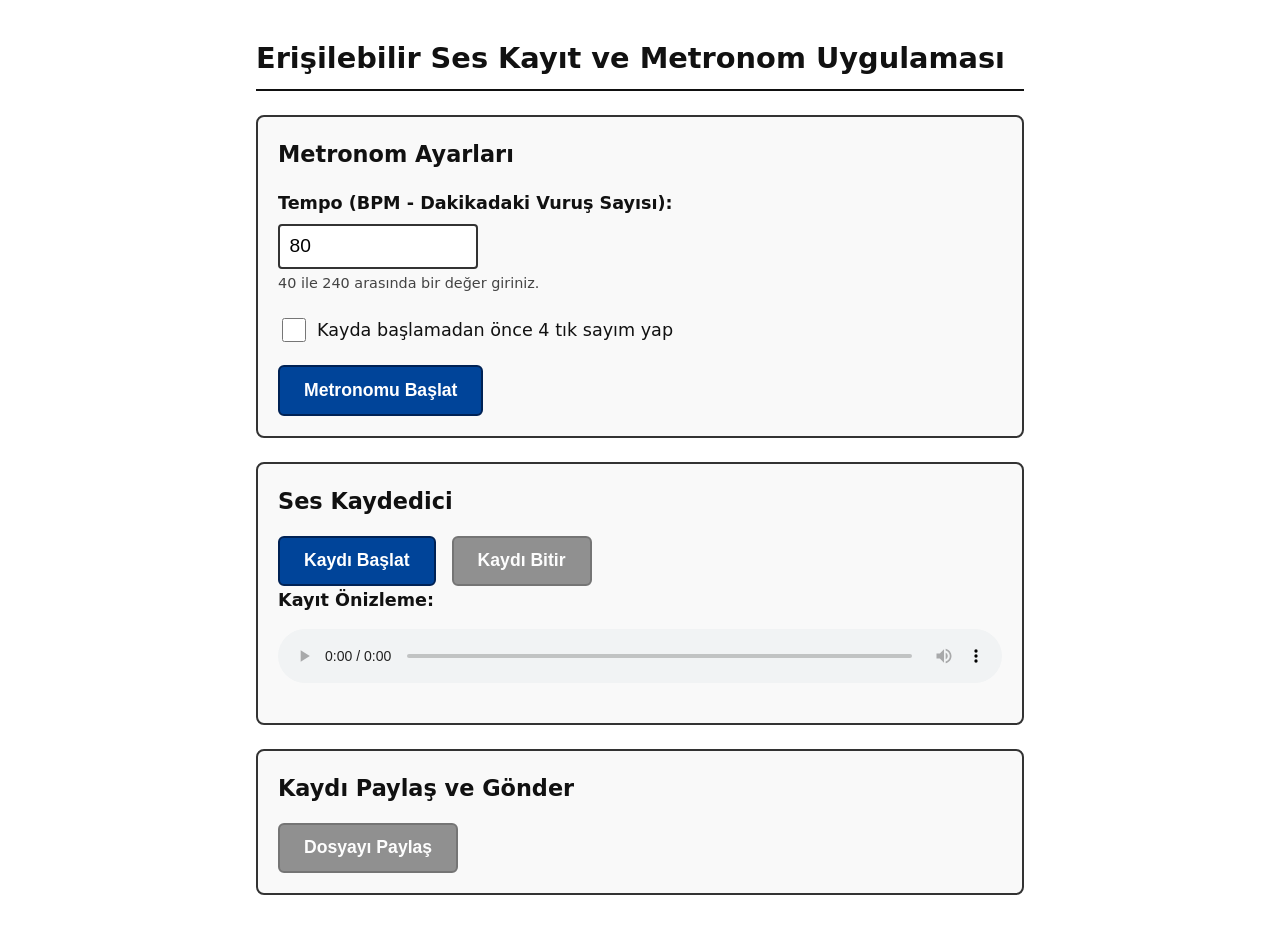
==== index.html @ 996d51dc "feat(pwa): add progressive web app support and offline capabilities - Add Web App Manifest (manifest" ====
<!DOCTYPE html>
<html lang="tr">
<head>
    <meta charset="UTF-8">
    <meta name="viewport" content="width=device-width, initial-scale=1.0">
<title>Kadans - Erişilebilir Metronom ve Ses Kaydedici</title>
<meta name="title" content="Kadans - Erişilebilir Metronom ve Ses Kaydedici">
<meta name="description" content="Müzisyenler için geliştirilmiş ekran okuyucu uyumlu metronomlu ses kayıt uygulaması.">
<meta name="keywords" content="kadans, erişilebilir metronom, ekran okuyucu metronom, voiceover metronom, talkback ses kaydedici, web audio metronom">
<meta name="author" content="Kadans">

<meta property="og:type" content="website">
<meta property="og:url" content="iste-URL'si">
<meta property="og:title" content="Kadans - Erişilebilir Metronom ve Ses Kaydedici">
<meta property="og:description" content="Müzisyenler için geliştirilmiş ekran okuyucu uyumlu metronomlu ses kayıt uygulaması.">

<meta name="twitter:card" content="summary_large_image">
<meta name="twitter:url" content="site-URL'si">
<meta name="twitter:title" content="Kadans - Erişilebilir Metronom ve Ses Kaydedici">
<meta name="twitter:description" content="Müzisyenler için geliştirilmiş ekran okuyucu uyumlu metronomlu ses kayıt uygulaması.">
<meta name="twitter:image" content="site-URL'si/og-image.png">

  <meta name="theme-color" content="#007bff">


    <link rel="stylesheet" href="style.css">
  <link rel="manifest" href="/manifest.json">  
</head>
<body>

    <a href="#main-content" class="sr-only sr-only-focusable">Ana İçeriğe Atla</a>

    <header>
        <h1>Erişilebilir Ses Kayıt ve Metronom Uygulaması</h1>
    </header>

    <div id="statusRegion" class="sr-only" aria-live="polite" aria-atomic="true" role="status"></div>

    <main id="main-content">
        
        <section aria-label="Metronom Ayarları" class="app-section">
            <h2>Metronom Ayarları</h2>
            
            <div class="form-group">
                <label for="bpm">Tempo (BPM - Dakikadaki Vuruş Sayısı):</label>
                <input 
                    type="number" 
                    id="bpm" 
                    min="40" 
                    max="240" 
                    value="80" 
                    aria-describedby="bpmHelp"
                >
                <span id="bpmHelp" class="help-text">40 ile 240 arasında bir değer giriniz.</span>
            </div>

            <div class="form-group checkbox-group">
                <input type="checkbox" id="chkCountIn">
                <label for="chkCountIn">Kayda başlamadan önce 4 tık sayım yap</label>
            </div>

            <div class="button-group">
                <button id="btnMetronome" type="button" aria-pressed="false">
                    Metronomu Başlat
                </button>
            </div>
        </section>

        <section aria-label="Ses Kayıt Kontrolleri" class="app-section">
            <h2>Ses Kaydedici</h2>

            <div class="button-group">
                <button id="btnRecord" type="button">Kaydı Başlat</button>
                <button id="btnStop" type="button" disabled>Kaydı Bitir</button>
            </div>

            <div class="form-group">
                <label for="audioPreview" id="audioPreviewLabel">Kayıt Önizleme:</label>
                <audio id="audioPreview" controls aria-labelledby="audioPreviewLabel" tabindex="0"></audio>
            </div>
        </section>

        <section aria-label="Paylaşım ve Gönderim" class="app-section">
            <h2>Kaydı Paylaş ve Gönder</h2>

            <div class="button-group">
                <button id="btnShare" type="button" disabled>Dosyayı Paylaş</button>
            </div>
        </section>

    </main>

    <script src="app.js"></script>
</body>
</html>
---- style.css ----
/* Base Typography and Layout */
* {
    box-sizing: border-box;
}

body {
    font-family: system-ui, -apple-system, BlinkMacSystemFont, "Segoe UI", Roboto, Arial, sans-serif;
    line-height: 1.6;
    background-color: #ffffff;
    color: #111111;
    margin: 0;
    padding: 1rem;
    max-width: 800px;
    margin-left: auto;
    margin-right: auto;
}

h1 {
    font-size: 1.8rem;
    margin-bottom: 1.5rem;
    border-bottom: 2px solid #111111;
    padding-bottom: 0.5rem;
}

h2 {
    font-size: 1.4rem;
    margin-top: 0;
    margin-bottom: 1rem;
}

.app-section {
    border: 2px solid #333333;
    border-radius: 8px;
    padding: 1.25rem;
    margin-bottom: 1.5rem;
    background-color: #f9f9f9;
}

.form-group {
    margin-bottom: 1.25rem;
    display: flex;
    flex-direction: column;
}

.checkbox-group {
    flex-direction: row;
    align-items: center;
    gap: 0.5rem;
}

label {
    font-weight: bold;
    font-size: 1.1rem;
    margin-bottom: 0.4rem;
}

.checkbox-group label {
    margin-bottom: 0;
    font-weight: normal;
}

.help-text {
    font-size: 0.9rem;
    color: #444444;
    margin-top: 0.2rem;
}

/* High-Contrast Form Controls */
input[type="number"] {
    font-size: 1.2rem;
    padding: 0.6rem;
    border: 2px solid #333333;
    border-radius: 4px;
    width: 100%;
    max-width: 200px;
    background-color: #ffffff;
    color: #000000;
}

input[type="checkbox"] {
    width: 24px;
    height: 24px;
    cursor: pointer;
}

/* High Touch Target Buttons (Minimum 48x48px) */
.button-group {
    display: flex;
    flex-wrap: wrap;
    gap: 1rem;
    margin-top: 0.5rem;
}

button {
    font-size: 1.1rem;
    font-weight: bold;
    padding: 0.8rem 1.5rem;
    min-height: 48px;
    min-width: 48px;
    background-color: #004499;
    color: #ffffff;
    border: 2px solid #002255;
    border-radius: 6px;
    cursor: pointer;
}

button:hover:not(:disabled) {
    background-color: #002255;
}

button:disabled {
    background-color: #767676;
    border-color: #555555;
    color: #ffffff;
    cursor: not-allowed;
    opacity: 0.8;
}

/* Distinct High-Contrast Focus Outline */
button:focus-visible,
input:focus-visible,
audio:focus-visible,
a:focus-visible {
    outline: 4px solid #d9381e !important;
    outline-offset: 3px !important;
}

audio {
    width: 100%;
    margin-top: 0.5rem;
}

/* Visually Hidden Class for Screen Readers Only */
.sr-only {
    position: absolute !important;
    width: 1px !important;
    height: 1px !important;
    padding: 0 !important;
    margin: -1px !important;
    overflow: hidden !important;
    clip: rect(0, 0, 0, 0) !important;
    white-space: nowrap !important;
    border: 0 !important;
}

.sr-only-focusable:focus {
    position: static !important;
    width: auto !important;
    height: auto !important;
    clip: auto !important;
    white-space: normal !important;
    background-color: #ffff00;
    color: #000000;
    padding: 0.5rem;
    font-weight: bold;
}
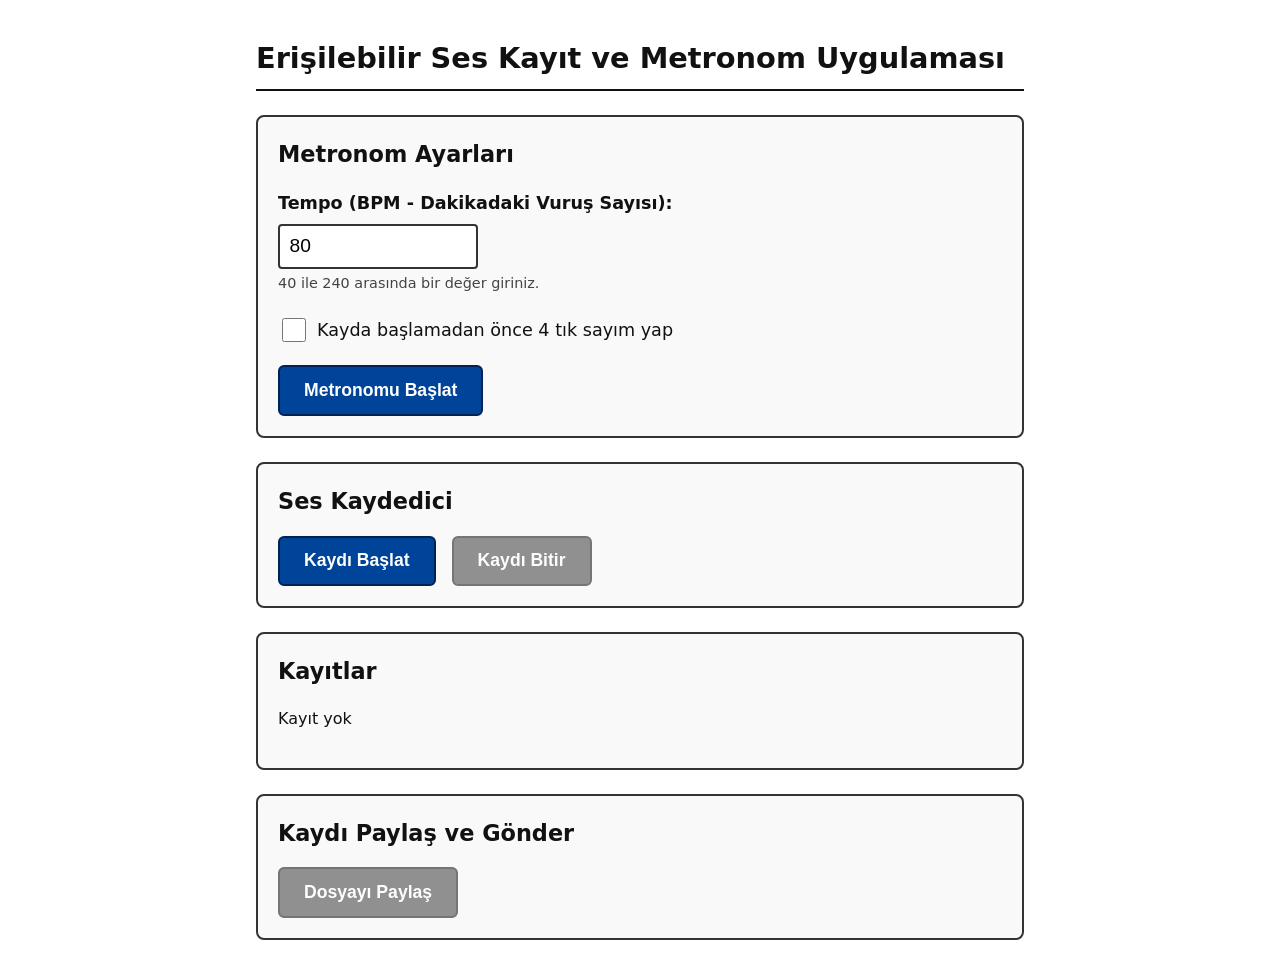
==== commit 14b0331a: "feat: add multi-audio list management and remove single preview Replace single audio preview element" ====
--- a/index.html
+++ b/index.html
@@ -73,10 +73,12 @@
                 <button id="btnRecord" type="button">Kaydı Başlat</button>
                 <button id="btnStop" type="button" disabled>Kaydı Bitir</button>
             </div>
+        </section>
 
-            <div class="form-group">
-                <label for="audioPreview" id="audioPreviewLabel">Kayıt Önizleme:</label>
-                <audio id="audioPreview" controls aria-labelledby="audioPreviewLabel" tabindex="0"></audio>
+        <section aria-label="Kayıt Listesi" class="app-section">
+            <h2>Kayıtlar</h2>
+            <div id="audioListContainer" role="region" aria-label="Kayıtlar Listesi" class="audio-list-wrapper">
+                <p>Kayıt yok</p>
             </div>
         </section>
 
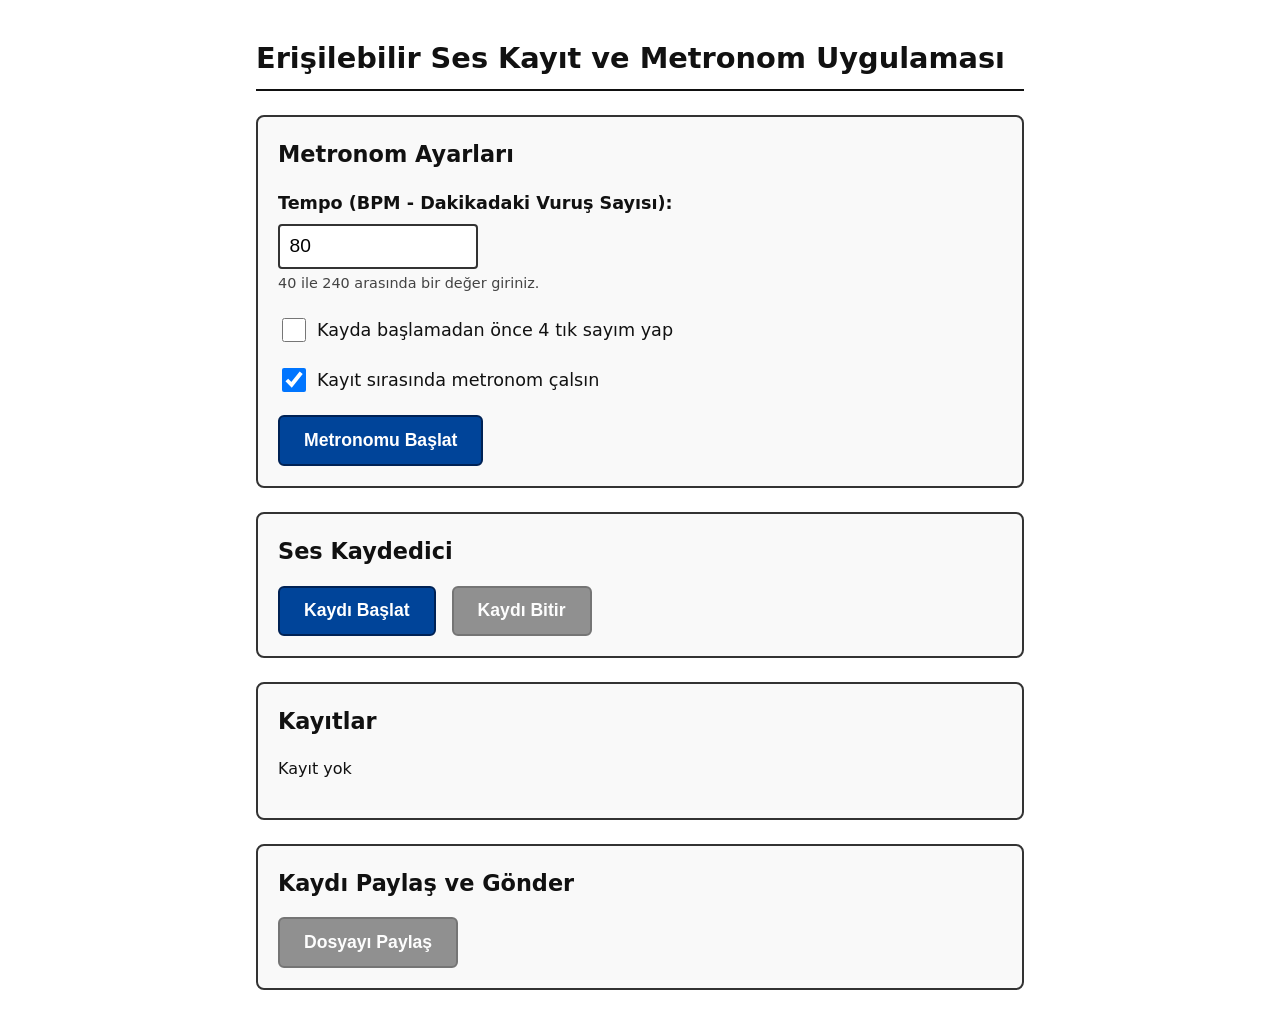
==== commit a687d136: "feat: add option to disable metronome during recording - Add checkbox to control metronome playback " ====
--- a/index.html
+++ b/index.html
@@ -59,6 +59,11 @@
                 <label for="chkCountIn">Kayda başlamadan önce 4 tık sayım yap</label>
             </div>
 
+            <div class="form-group checkbox-group">
+                <input type="checkbox" id="chkMetronomeDuringRecording" checked>
+                <label for="chkMetronomeDuringRecording">Kayıt sırasında metronom çalsın</label>
+            </div>
+
             <div class="button-group">
                 <button id="btnMetronome" type="button" aria-pressed="false">
                     Metronomu Başlat
@@ -72,6 +77,17 @@
             <div class="button-group">
                 <button id="btnRecord" type="button">Kaydı Başlat</button>
                 <button id="btnStop" type="button" disabled>Kaydı Bitir</button>
+            </div>
+
+            <!-- Kayıt Süresi Göstergesi -->
+            <div id="recordingTimeBar" class="recording-timebar" hidden >
+                <div class="timebar-header">
+                    <span class="timebar-label">Kayıt Süresi:</span>
+                    <span id="recordingTime" class="timebar-time" aria-label="Kayıt süresi">0:00</span>
+                </div>
+                <div class="timebar-progress-container" role="progressbar" aria-valuemin="0" aria-valuemax="100" aria-valuenow="0" aria-label="Kayıt süresi göstergesi">
+                    <div id="recordingProgress" class="timebar-progress-fill"></div>
+                </div>
             </div>
         </section>
 
@@ -92,6 +108,52 @@
 
     </main>
 
+    <!-- Keyboard Shortcuts Modal -->
+    <div id="shortcutsModal" class="modal" role="dialog" aria-labelledby="shortcutsModalTitle" aria-modal="true" hidden>
+        <div class="modal-content">
+            <div class="modal-header">
+                <h2 id="shortcutsModalTitle">Klavye Kısayolları</h2>
+                <button id="btnCloseModal" type="button" class="btn-close" aria-label="Kapat">×</button>
+            </div>
+            <div class="modal-body">
+                <ul class="shortcuts-list">
+                    <li>
+                        <kbd>Space</kbd>
+                        <span>Metronom başlat/durdur</span>
+                    </li>
+                    <li>
+                        <kbd>R</kbd>
+                        <span>Kayıt başlat</span>
+                    </li>
+                    <li>
+                        <kbd>S</kbd>
+                        <span>Kayıt durdur</span>
+                    </li>
+                    <li>
+                        <kbd>↑</kbd>
+                        <span>BPM 1 artır</span>
+                    </li>
+                    <li>
+                        <kbd>↓</kbd>
+                        <span>BPM 1 azalt</span>
+                    </li>
+                    <li>
+                        <kbd>→</kbd>
+                        <span>BPM 2 artır</span>
+                    </li>
+                    <li>
+                        <kbd>←</kbd>
+                        <span>BPM 2 azalt</span>
+                    </li>
+                    <li>
+                        <kbd>Shift</kbd> + <kbd>?</kbd>
+                        <span>Bu pencereyi aç/kapat</span>
+                    </li>
+                </ul>
+            </div>
+        </div>
+    </div>
+
     <script src="app.js"></script>
 </body>
 </html>
--- a/style.css
+++ b/style.css
@@ -153,4 +153,177 @@
     color: #000000;
     padding: 0.5rem;
     font-weight: bold;
-}+}
+
+/* Recording Time Bar */
+.recording-timebar {
+    margin-top: 1.5rem;
+    padding: 1.25rem;
+    background-color: #ffffff;
+    border: 3px solid #004499;
+    border-radius: 8px;
+}
+
+.recording-timebar[hidden] {
+    display: none;
+}
+
+.timebar-header {
+    display: flex;
+    justify-content: space-between;
+    align-items: center;
+    margin-bottom: 0.75rem;
+}
+
+.timebar-label {
+    font-weight: bold;
+    font-size: 1.2rem;
+    color: #111111;
+}
+
+.timebar-time {
+    font-size: 1.5rem;
+    font-weight: bold;
+    font-family: 'Courier New', monospace;
+    color: #d9381e;
+    min-width: 80px;
+    text-align: right;
+}
+
+.timebar-progress-container {
+    width: 100%;
+    height: 32px;
+    background-color: #e8e8e8;
+    border: 2px solid #333333;
+    border-radius: 6px;
+    overflow: hidden;
+    position: relative;
+}
+
+.timebar-progress-fill {
+    height: 100%;
+    background: linear-gradient(90deg, #004499 0%, #0066cc 50%, #004499 100%);
+    background-size: 200% 100%;
+    animation: progressPulse 2s ease-in-out infinite;
+    width: 100%;
+    transition: none;
+}
+
+@keyframes progressPulse {
+    0% {
+        background-position: 0% 50%;
+    }
+    50% {
+        background-position: 100% 50%;
+    }
+    100% {
+        background-position: 0% 50%;
+    }
+}
+
+/* Keyboard Shortcuts Modal */
+.modal {
+    position: fixed;
+    top: 0;
+    left: 0;
+    width: 100%;
+    height: 100%;
+    background-color: rgba(0, 0, 0, 0.75);
+    display: flex;
+    justify-content: center;
+    align-items: center;
+    z-index: 1000;
+}
+
+.modal[hidden] {
+    display: none;
+}
+
+.modal-content {
+    background-color: #ffffff;
+    border: 3px solid #111111;
+    border-radius: 8px;
+    max-width: 600px;
+    width: 90%;
+    max-height: 80vh;
+    overflow-y: auto;
+    box-shadow: 0 4px 20px rgba(0, 0, 0, 0.5);
+}
+
+.modal-header {
+    display: flex;
+    justify-content: space-between;
+    align-items: center;
+    padding: 1.25rem;
+    border-bottom: 2px solid #333333;
+    background-color: #f9f9f9;
+}
+
+.modal-header h2 {
+    margin: 0;
+    font-size: 1.5rem;
+}
+
+.btn-close {
+    font-size: 2rem;
+    line-height: 1;
+    padding: 0.25rem 0.75rem;
+    background-color: transparent;
+    color: #111111;
+    border: 2px solid #111111;
+    min-height: 48px;
+    min-width: 48px;
+    cursor: pointer;
+}
+
+.btn-close:hover {
+    background-color: #d9381e;
+    color: #ffffff;
+    border-color: #d9381e;
+}
+
+.modal-body {
+    padding: 1.5rem;
+}
+
+.shortcuts-list {
+    list-style: none;
+    padding: 0;
+    margin: 0;
+}
+
+.shortcuts-list li {
+    display: flex;
+    justify-content: space-between;
+    align-items: center;
+    padding: 1rem;
+    margin-bottom: 0.75rem;
+    border: 2px solid #333333;
+    border-radius: 6px;
+    background-color: #f9f9f9;
+}
+
+.shortcuts-list li:last-child {
+    margin-bottom: 0;
+}
+
+kbd {
+    display: inline-block;
+    padding: 0.4rem 0.8rem;
+    font-family: 'Courier New', monospace;
+    font-size: 1rem;
+    font-weight: bold;
+    color: #111111;
+    background-color: #e8e8e8;
+    border: 2px solid #333333;
+    border-radius: 4px;
+    box-shadow: 0 2px 4px rgba(0, 0, 0, 0.2);
+    min-width: 40px;
+    text-align: center;
+}
+
+.shortcuts-list span {
+    flex: 1;
+    margin-left: 1rem;
+    font-size: 1.1rem;
+}
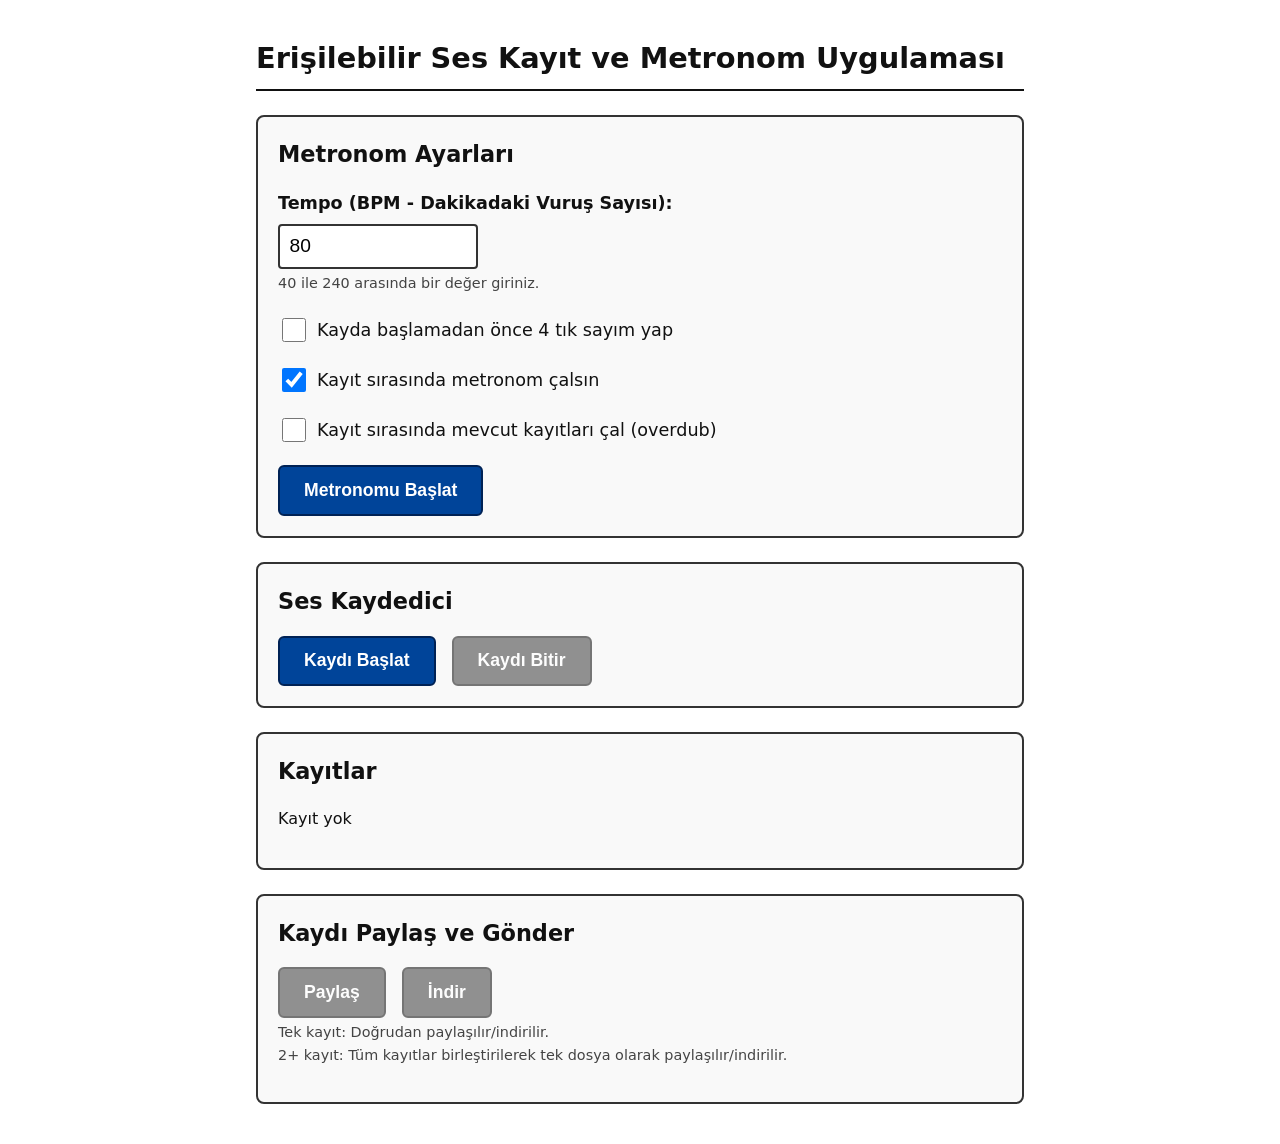
==== commit 6c0f40bd: "feat: add multi-track overdub system with mixing and volume control - Add audio mixer for synchroniz" ====
--- a/index.html
+++ b/index.html
@@ -63,6 +63,11 @@
                 <input type="checkbox" id="chkMetronomeDuringRecording" checked>
                 <label for="chkMetronomeDuringRecording">Kayıt sırasında metronom çalsın</label>
             </div>
+            
+            <div class="form-group checkbox-group">
+                <input type="checkbox" id="chkPlaybackDuringRecording">
+                <label for="chkPlaybackDuringRecording">Kayıt sırasında mevcut kayıtları çal (overdub)</label>
+            </div>
 
             <div class="button-group">
                 <button id="btnMetronome" type="button" aria-pressed="false">
@@ -92,7 +97,23 @@
         </section>
 
         <section aria-label="Kayıt Listesi" class="app-section">
-            <h2>Kayıtlar</h2>
+            <div class="section-header">
+                <h2>Kayıtlar</h2>
+                
+                <!-- Playback Controls (hidden by default, shown when 2+ recordings) -->
+                <div id="playbackControls" class="playback-controls" hidden>
+                    <div class="button-group">
+                        <button type="button" id="btnPlayAll" aria-label="Tüm kayıtları oynat">
+                            Oynat
+                        </button>
+                        <button type="button" id="btnStopAll" aria-label="Tüm kayıtları durdur">
+                            Durdur
+                        </button>
+                    </div>
+                    <p class="help-text">Tüm kayıtlar aynı anda çalar</p>
+                </div>
+            </div>
+            
             <div id="audioListContainer" role="region" aria-label="Kayıtlar Listesi" class="audio-list-wrapper">
                 <p>Kayıt yok</p>
             </div>
@@ -102,8 +123,14 @@
             <h2>Kaydı Paylaş ve Gönder</h2>
 
             <div class="button-group">
-                <button id="btnShare" type="button" disabled>Dosyayı Paylaş</button>
+                <button id="btnShare" type="button" disabled>Paylaş</button>
+                <button id="btnDownload" type="button" disabled>İndir</button>
             </div>
+            
+            <p class="help-text" id="exportInfo">
+                Tek kayıt: Doğrudan paylaşılır/indirilir.<br>
+                2+ kayıt: Tüm kayıtlar birleştirilerek tek dosya olarak paylaşılır/indirilir.
+            </p>
         </section>
 
     </main>
@@ -154,6 +181,6 @@
         </div>
     </div>
 
-    <script src="app.js"></script>
+    <script type="module" src="js/app.js"></script>
 </body>
 </html>
--- a/style.css
+++ b/style.css
@@ -327,3 +327,73 @@
     margin-left: 1rem;
     font-size: 1.1rem;
 }
+
+/* Playback Controls */
+.section-header {
+    display: flex;
+    justify-content: space-between;
+    align-items: flex-start;
+    gap: 1rem;
+    margin-bottom: 1rem;
+    flex-wrap: wrap;
+}
+
+.section-header h2 {
+    margin: 0;
+    flex: 1;
+}
+
+.playback-controls {
+    display: flex;
+    flex-direction: column;
+    gap: 0.5rem;
+}
+
+.playback-controls[hidden] {
+    display: none;
+}
+
+.playback-controls .button-group {
+    margin: 0;
+}
+
+.playback-controls .help-text {
+    font-size: 0.85rem;
+    margin: 0;
+    color: #444444;
+}
+
+/* Audio Volume Control */
+.audio-volume-control {
+    display: flex;
+    align-items: center;
+    gap: 0.75rem;
+    margin: 0.75rem 0;
+    padding: 0.75rem;
+    background-color: #f0f0f0;
+    border: 2px solid #cccccc;
+    border-radius: 4px;
+}
+
+.volume-label {
+    font-weight: bold;
+    font-size: 1rem;
+    margin: 0;
+}
+
+.volume-input {
+    font-size: 1rem;
+    padding: 0.5rem;
+    border: 2px solid #333333;
+    border-radius: 4px;
+    width: 80px;
+    background-color: #ffffff;
+    color: #000000;
+}
+
+.volume-display {
+    font-size: 1.1rem;
+    font-weight: bold;
+    color: #004499;
+    min-width: 60px;
+}
